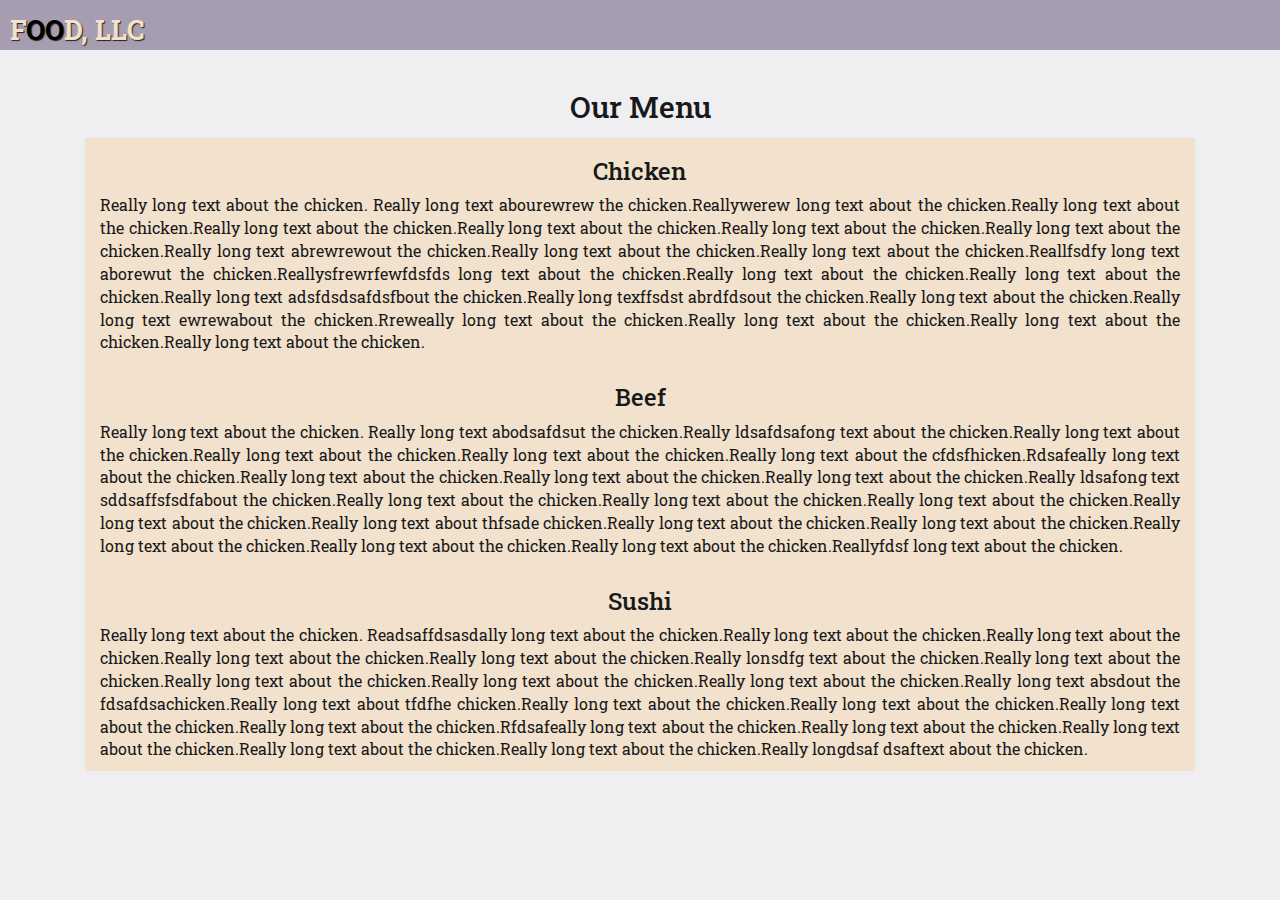
==== module3-solution/index.html @ 75d40cd0 "module3-1" ====
<!doctype html>
<html lang="en">
  <head>
    <meta charset="utf-8">
    <meta http-equiv="X-UA-Compatible" content="IE=edge">
    <meta name="viewport" content="width=device-width, initial-scale=1">
    <link rel="preconnect" href="https://fonts.googleapis.com">
    <link rel="preconnect" href="https://fonts.gstatic.com" crossorigin>
    <link href="https://fonts.googleapis.com/css2?family=Anton&family=Roboto+Slab:wght@100;200;400;500;600;800;900&display=swap" rel="stylesheet">

    <!-- HTML5 shim and Respond.js for IE8 support of HTML5 elements and media queries -->
    <!-- WARNING: Respond.js doesn't work if you view the page via file:// -->
    <!--[if lt IE 9]>
      <script src="https://oss.maxcdn.com/html5shiv/3.7.2/html5shiv.min.js"></script>
      <script src="https://oss.maxcdn.com/respond/1.4.2/respond.min.js"></script>
    <![endif]-->

    <title>Bootstrap Starter Page</title>
    <link rel="stylesheet" href="css/bootstrap.min.css">
    <link rel="stylesheet" href="css/styles.css">
  </head>
<body>

  <header>
    <nav id="header-nav" class="navbar navbar-default">
      <div class="container">
        <div class="navbar-header">
          <div class="navbar-brand">
            <a href="index.html"><h1>F<span>oo</span>d, LLC</h1></a>
          </div>
        </div>

      <button type="button" class="navbar-toggle collapsed visible-xs" data-toggle="collapse" data-target="#collapsable-nav" aria-expanded="false">
            <span class="sr-only">Toggle navigation</span>
            <span class="icon-bar"></span>
            <span class="icon-bar"></span>
            <span class="icon-bar"></span>
          </button>
        </div>
      </div><!-- .container -->

      <div id="collapsable-nav" class="collapse navbar-collapse">
           <ul id="nav-list" class="nav navbar-nav navbar-right visible-xs">
            <li>
              <a href="#h3-chicken">
                <span></span>Chicken</a>
            </li>
            <li>
              <a href="#h3-beef">
                <span></span>Beef</a>
            </li>
            <li>
              <a href="#h3-sushi">
                <span></span>Sushi</a>
            </li>
          </ul><!-- #nav-list -->
        </div><!-- .collapse .navbar-collapse -->
    </nav><!-- #header-nav -->
  </header>

  <div id="heading" class="container">


    <h2 class="text-center">Our Menu</h2>

    <div id="text-tiles" class="row">
      <div class="col-md-12 col-sm-12 col-xs-12">
        <h3 id="h3-chicken">Chicken</h3>
        <p id="p-chicken">Really long text about the chicken. Really long text abourewrew the chicken.Reallywerew long text about the chicken.Really long text about the chicken.Really long text about the chicken.Really long text about the chicken.Really long text about the chicken.Really long text about the chicken.Really long text abrewrewout the chicken.Really long text about the chicken.Really long text about the chicken.Reallfsdfy long text aborewut the chicken.Reallysfrewrfewfdsfds long text about the chicken.Really long text about the chicken.Really long text about the chicken.Really long text adsfdsdsafdsfbout the chicken.Really long texffsdst abrdfdsout the chicken.Really long text about the chicken.Really long text ewrewabout the chicken.Rreweally long text about the chicken.Really long text about the chicken.Really long text about the chicken.Really long text about the chicken. </p>
      </div>
      <div class="col-md-12 col-sm-12 col-xs-12">
        <h3 id="h3-beef">Beef</h3>
        <p id="p-beef">Really long text about the chicken. Really long text abodsafdsut the chicken.Really ldsafdsafong text about the chicken.Really long text about the chicken.Really long text about the chicken.Really long text about the chicken.Really long text about the cfdsfhicken.Rdsafeally long text about the chicken.Really long text about the chicken.Really long text about the chicken.Really long text about the chicken.Really ldsafong text sddsaffsfsdfabout the chicken.Really long text about the chicken.Really long text about the chicken.Really long text about the chicken.Really long text about the chicken.Really long text about thfsade chicken.Really long text about the chicken.Really long text about the chicken.Really long text about the chicken.Really long text about the chicken.Really long text about the chicken.Reallyfdsf long text about the chicken. </p>
      </div>
      <div class="col-md-12 col-sm-12 col-xs-12">
        <h3 id="h3-sushi">Sushi</h3>
        <p id="p-sushi">Really long text about the chicken. Readsaffdsasdally long text about the chicken.Really long text about the chicken.Really long text about the chicken.Really long text about the chicken.Really long text about the chicken.Really lonsdfg text about the chicken.Really long text about the chicken.Really long text about the chicken.Really long text about the chicken.Really long text about the chicken.Really long text absdout the fdsafdsachicken.Really long text about tfdfhe chicken.Really long text about the chicken.Really long text about the chicken.Really long text about the chicken.Really long text about the chicken.Rfdsafeally long text about the chicken.Really long text about the chicken.Really long text about the chicken.Really long text about the chicken.Really long text about the chicken.Really longdsaf dsaftext about the chicken. </p>
      </div>
      
    </div>



  </div>









  <!-- jQuery (Bootstrap JS plugins depend on it) -->
  <script src="js/jquery-1.11.3.min.js"></script>
  <script src="js/bootstrap.min.js"></script>
  <script src="js/script.js"></script>
</body>
</html>
---- module3-solution/css/styles.css ----
body {
  font-size: 16px;
  color: #191919;
  background-color: #efeff2;
  font-family: 'Roboto Slab', serif;
}

/** HEADER **/

#header-nav {
  background-color: #a69eb0;
  border-radius: 0;
  border: 0;
}

.navbar-brand {
  position:absolute;
  left:0;
  top:0;
  padding: 20px 0 0 25px;
}

.navbar-brand h1 { /* Restaurant name */
  color: #f2e2cd;
  font-size: 1.5em;
  text-transform: uppercase;
  font-weight: bold;
  text-shadow: 1px 1px 1px #222;
  margin-top: 0;
  margin-bottom: 0;
  line-height: .75;
}

.navbar-brand h1 span { /* Restaurant sub-name */
  color: #000000;
}

.navbar-brand h1:hover, .navbar-brand h1:focus {
    color: #FFE135;
}

.navbar-brand a:hover, .navbar-brand a:focus {
    text-decoration: none;
}

.navbar-collapse {
  background-color: #dadae3;
}

.navbar-collapse ul li:hover {
  background-color: #FFE135;
}

/** END HEADER **/

/** MAIN CONTENT **/

#text-tiles {
  margin: 15px;

}

#text-tiles h3 {
  text-align: center;
}

#text-tiles p {
  text-align: justify;
}

#text-tiles div {
  background-color: #f2e2cd;
}

/** END MAIN CONTENT **/


/********** Extra small devices only **********/
@media (max-width: 767px) {
  /* Header */
  .navbar-brand {
    padding: 20px 0 0 10px;
  }
}
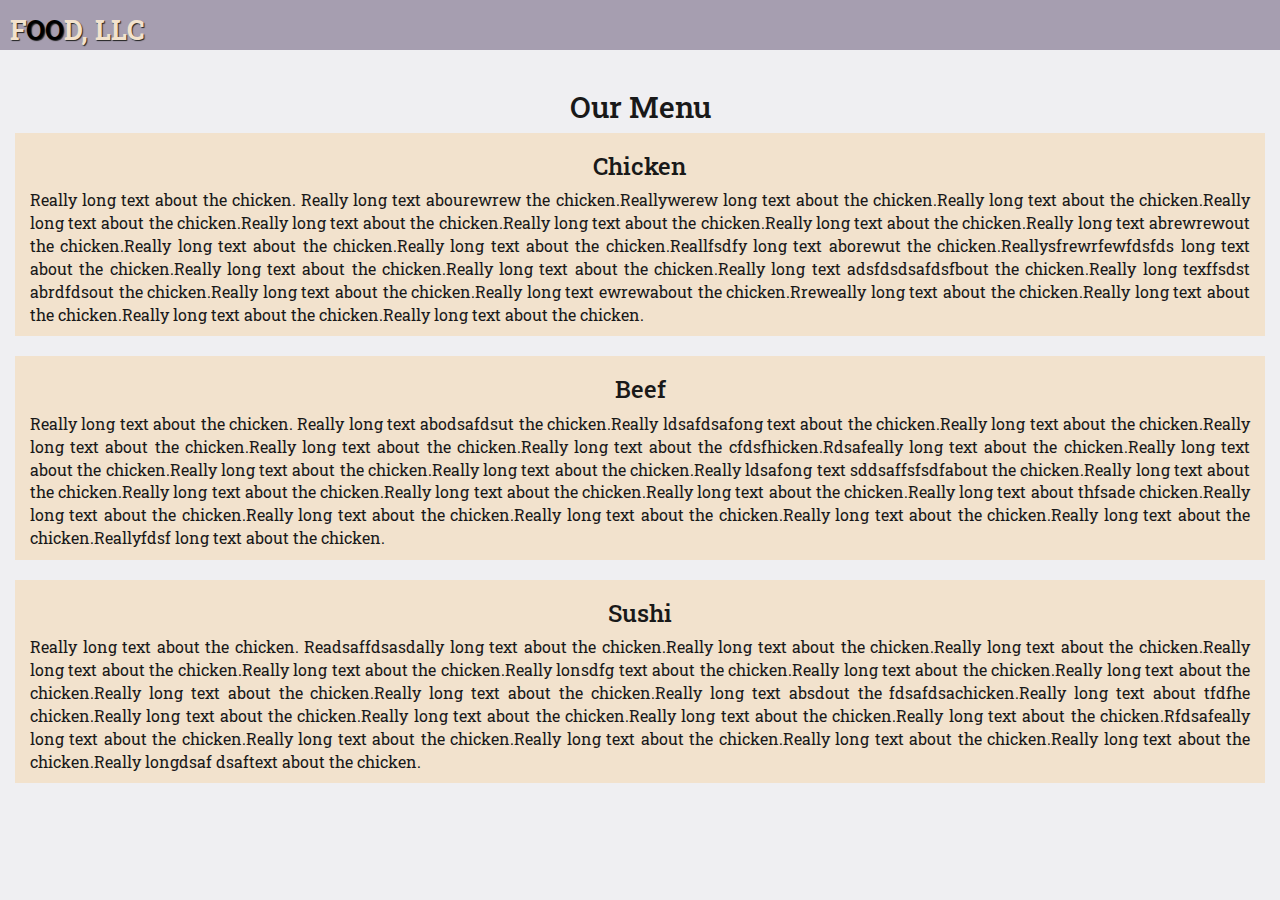
==== commit 99aa0f02: "Html Css" ====
--- a/module3-solution/index.html
+++ b/module3-solution/index.html
@@ -42,23 +42,23 @@
       <div id="collapsable-nav" class="collapse navbar-collapse">
            <ul id="nav-list" class="nav navbar-nav navbar-right visible-xs">
             <li>
-              <a href="#h3-chicken">
-                <span></span>Chicken</a>
+              <a href="#h3-chicken" class="text-center">
+                Chicken</a>
             </li>
             <li>
-              <a href="#h3-beef">
-                <span></span>Beef</a>
+              <a href="#h3-beef" class="text-center">
+                Beef</a>
             </li>
             <li>
-              <a href="#h3-sushi">
-                <span></span>Sushi</a>
+              <a href="#h3-sushi" class="text-center">
+                Sushi</a>
             </li>
           </ul><!-- #nav-list -->
         </div><!-- .collapse .navbar-collapse -->
     </nav><!-- #header-nav -->
   </header>
 
-  <div id="heading" class="container">
+  <div id="main-content" class="container-fluid">
 
 
     <h2 class="text-center">Our Menu</h2>
--- a/module3-solution/css/styles.css
+++ b/module3-solution/css/styles.css
@@ -55,9 +55,8 @@
 
 /** MAIN CONTENT **/
 
-#text-tiles {
-  margin: 15px;
-
+#main-content div {
+  margin: 0;
 }
 
 #text-tiles h3 {
@@ -70,10 +69,11 @@
 
 #text-tiles div {
   background-color: #f2e2cd;
+  margin-bottom: 20px;
+
 }
 
 /** END MAIN CONTENT **/
-
 
 /********** Extra small devices only **********/
 @media (max-width: 767px) {
@@ -81,4 +81,5 @@
   .navbar-brand {
     padding: 20px 0 0 10px;
   }
-}+}
+
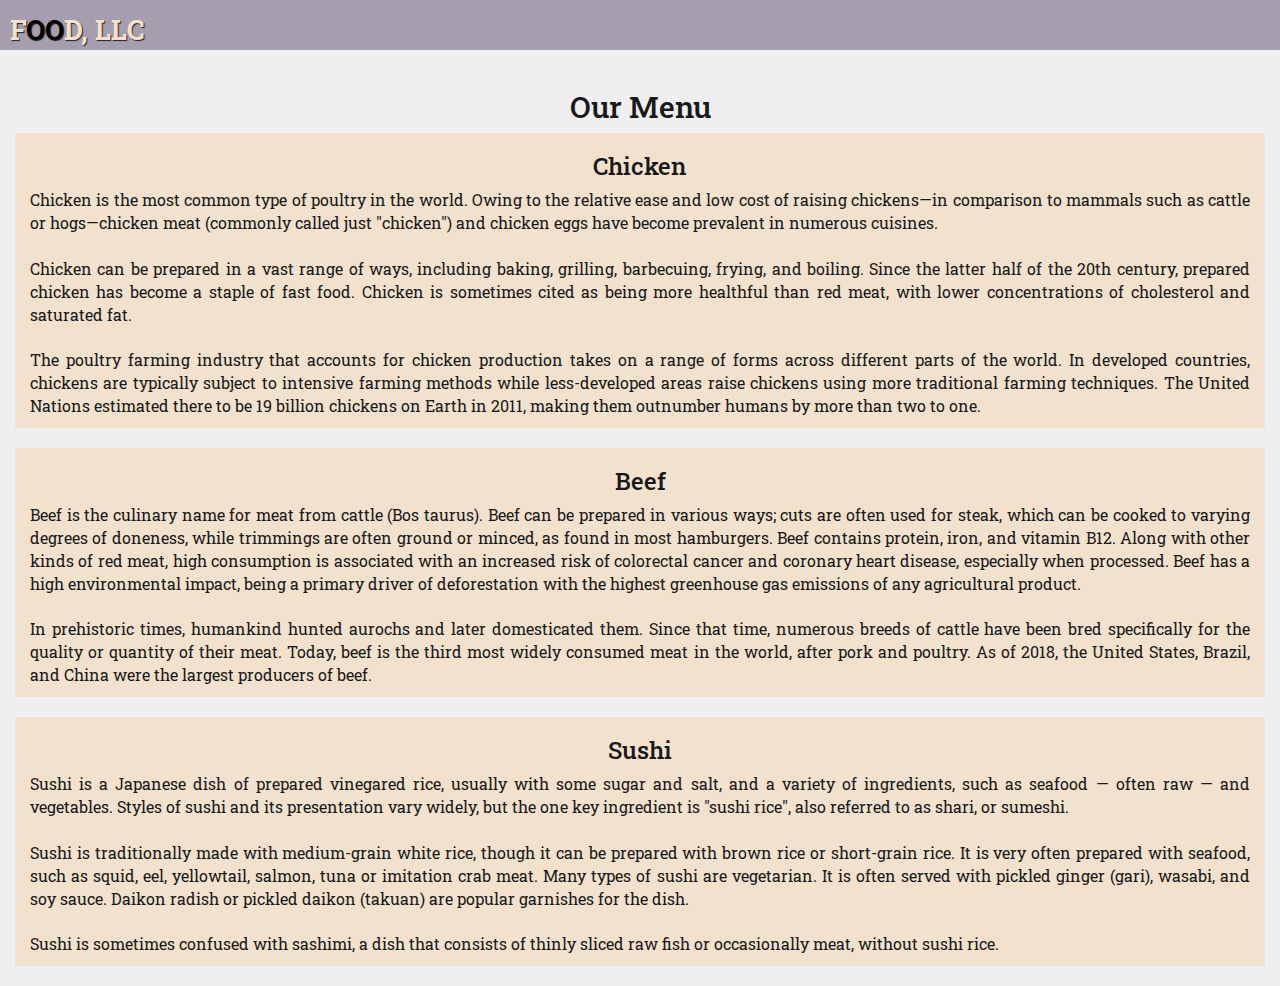
==== commit e9b81bbf: "Text added" ====
--- a/module3-solution/index.html
+++ b/module3-solution/index.html
@@ -66,15 +66,28 @@
     <div id="text-tiles" class="row">
       <div class="col-md-12 col-sm-12 col-xs-12">
         <h3 id="h3-chicken">Chicken</h3>
-        <p id="p-chicken">Really long text about the chicken. Really long text abourewrew the chicken.Reallywerew long text about the chicken.Really long text about the chicken.Really long text about the chicken.Really long text about the chicken.Really long text about the chicken.Really long text about the chicken.Really long text abrewrewout the chicken.Really long text about the chicken.Really long text about the chicken.Reallfsdfy long text aborewut the chicken.Reallysfrewrfewfdsfds long text about the chicken.Really long text about the chicken.Really long text about the chicken.Really long text adsfdsdsafdsfbout the chicken.Really long texffsdst abrdfdsout the chicken.Really long text about the chicken.Really long text ewrewabout the chicken.Rreweally long text about the chicken.Really long text about the chicken.Really long text about the chicken.Really long text about the chicken. </p>
+        <p id="p-chicken">Chicken is the most common type of poultry in the world. Owing to the relative ease and low cost of raising chickens—in comparison to mammals such as cattle or hogs—chicken meat (commonly called just "chicken") and chicken eggs have become prevalent in numerous cuisines.
+        <br><br>
+        Chicken can be prepared in a vast range of ways, including baking, grilling, barbecuing, frying, and boiling. Since the latter half of the 20th century, prepared chicken has become a staple of fast food. Chicken is sometimes cited as being more healthful than red meat, with lower concentrations of cholesterol and saturated fat.
+        <br><br>
+        The poultry farming industry that accounts for chicken production takes on a range of forms across different parts of the world. In developed countries, chickens are typically subject to intensive farming methods while less-developed areas raise chickens using more traditional farming techniques. The United Nations estimated there to be 19 billion chickens on Earth in 2011, making them outnumber humans by more than two to one.
+        </p>
       </div>
       <div class="col-md-12 col-sm-12 col-xs-12">
         <h3 id="h3-beef">Beef</h3>
-        <p id="p-beef">Really long text about the chicken. Really long text abodsafdsut the chicken.Really ldsafdsafong text about the chicken.Really long text about the chicken.Really long text about the chicken.Really long text about the chicken.Really long text about the cfdsfhicken.Rdsafeally long text about the chicken.Really long text about the chicken.Really long text about the chicken.Really long text about the chicken.Really ldsafong text sddsaffsfsdfabout the chicken.Really long text about the chicken.Really long text about the chicken.Really long text about the chicken.Really long text about the chicken.Really long text about thfsade chicken.Really long text about the chicken.Really long text about the chicken.Really long text about the chicken.Really long text about the chicken.Really long text about the chicken.Reallyfdsf long text about the chicken. </p>
+        <p id="p-beef">Beef is the culinary name for meat from cattle (Bos taurus). Beef can be prepared in various ways; cuts are often used for steak, which can be cooked to varying degrees of doneness, while trimmings are often ground or minced, as found in most hamburgers. Beef contains protein, iron, and vitamin B12. Along with other kinds of red meat, high consumption is associated with an increased risk of colorectal cancer and coronary heart disease, especially when processed. Beef has a high environmental impact, being a primary driver of deforestation with the highest greenhouse gas emissions of any agricultural product.
+        <br><br>
+        In prehistoric times, humankind hunted aurochs and later domesticated them. Since that time, numerous breeds of cattle have been bred specifically for the quality or quantity of their meat. Today, beef is the third most widely consumed meat in the world, after pork and poultry. As of 2018, the United States, Brazil, and China were the largest producers of beef.
+        </p>
       </div>
       <div class="col-md-12 col-sm-12 col-xs-12">
         <h3 id="h3-sushi">Sushi</h3>
-        <p id="p-sushi">Really long text about the chicken. Readsaffdsasdally long text about the chicken.Really long text about the chicken.Really long text about the chicken.Really long text about the chicken.Really long text about the chicken.Really lonsdfg text about the chicken.Really long text about the chicken.Really long text about the chicken.Really long text about the chicken.Really long text about the chicken.Really long text absdout the fdsafdsachicken.Really long text about tfdfhe chicken.Really long text about the chicken.Really long text about the chicken.Really long text about the chicken.Really long text about the chicken.Rfdsafeally long text about the chicken.Really long text about the chicken.Really long text about the chicken.Really long text about the chicken.Really long text about the chicken.Really longdsaf dsaftext about the chicken. </p>
+        <p id="p-sushi">Sushi is a Japanese dish of prepared vinegared rice, usually with some sugar and salt, and a variety of ingredients, such as seafood — often raw — and vegetables. Styles of sushi and its presentation vary widely, but the one key ingredient is "sushi rice", also referred to as shari, or sumeshi.
+        <br><br>
+        Sushi is traditionally made with medium-grain white rice, though it can be prepared with brown rice or short-grain rice. It is very often prepared with seafood, such as squid, eel, yellowtail, salmon, tuna or imitation crab meat. Many types of sushi are vegetarian. It is often served with pickled ginger (gari), wasabi, and soy sauce. Daikon radish or pickled daikon (takuan) are popular garnishes for the dish.
+        <br><br>
+        Sushi is sometimes confused with sashimi, a dish that consists of thinly sliced raw fish or occasionally meat, without sushi rice.
+        </p>
       </div>
       
     </div>
--- a/module3-solution/css/styles.css
+++ b/module3-solution/css/styles.css
@@ -67,6 +67,7 @@
   text-align: justify;
 }
 
+
 #text-tiles div {
   background-color: #f2e2cd;
   margin-bottom: 20px;
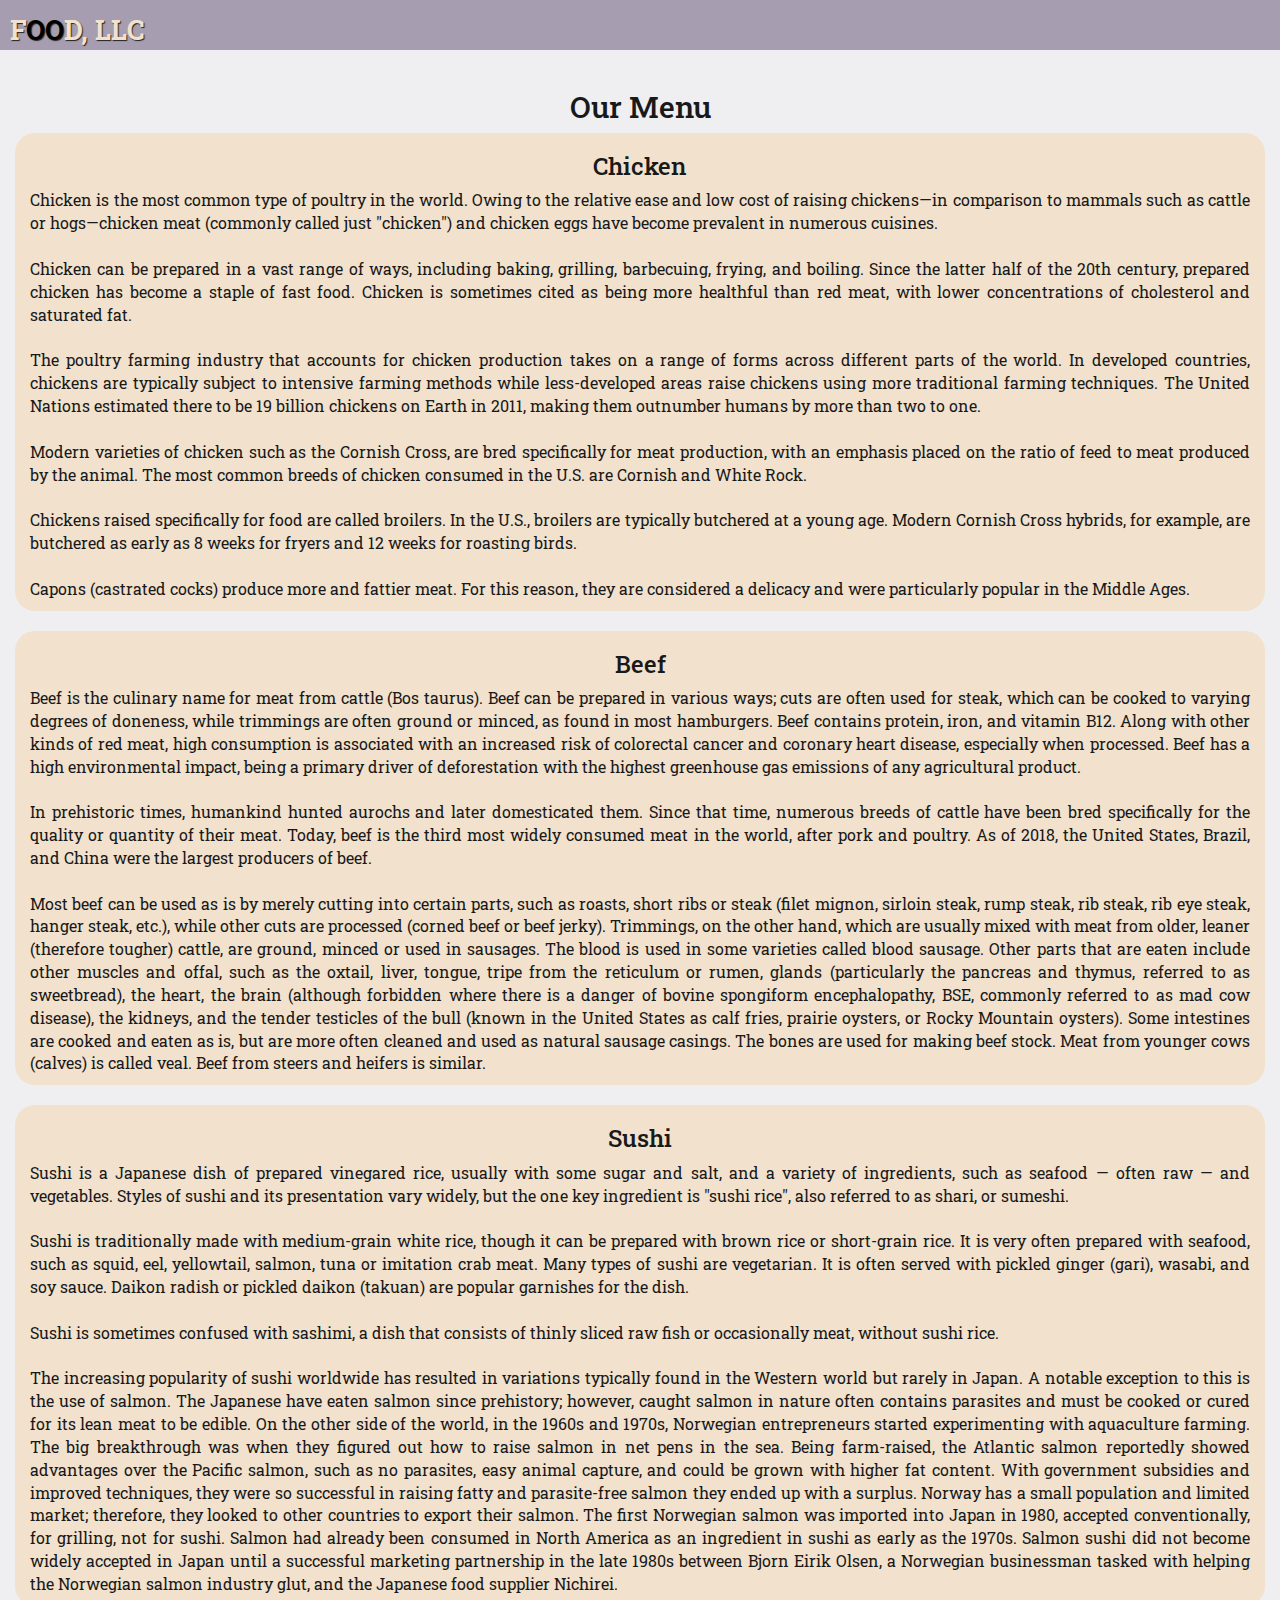
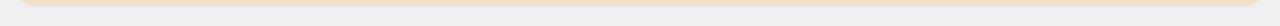
==== commit 282cb97a: "Final" ====
--- a/module3-solution/index.html
+++ b/module3-solution/index.html
@@ -27,8 +27,8 @@
         <div class="navbar-header">
           <div class="navbar-brand">
             <a href="index.html"><h1>F<span>oo</span>d, LLC</h1></a>
-          </div>
-        </div>
+          </div> <!-- navbar-brand -->
+        </div><!-- navbar-header -->
 
       <button type="button" class="navbar-toggle collapsed visible-xs" data-toggle="collapse" data-target="#collapsable-nav" aria-expanded="false">
             <span class="sr-only">Toggle navigation</span>
@@ -36,30 +36,25 @@
             <span class="icon-bar"></span>
             <span class="icon-bar"></span>
           </button>
-        </div>
       </div><!-- .container -->
 
       <div id="collapsable-nav" class="collapse navbar-collapse">
            <ul id="nav-list" class="nav navbar-nav navbar-right visible-xs">
             <li>
-              <a href="#h3-chicken" class="text-center">
-                Chicken</a>
+              <a href="#h3-chicken" class="text-center">Chicken</a>
             </li>
             <li>
-              <a href="#h3-beef" class="text-center">
-                Beef</a>
+              <a href="#h3-beef" class="text-center">Beef</a>
             </li>
             <li>
-              <a href="#h3-sushi" class="text-center">
-                Sushi</a>
+              <a href="#h3-sushi" class="text-center">Sushi</a>
             </li>
           </ul><!-- #nav-list -->
         </div><!-- .collapse .navbar-collapse -->
     </nav><!-- #header-nav -->
-  </header>
-
+  </header> <!-- header -->
+  
   <div id="main-content" class="container-fluid">
-
 
     <h2 class="text-center">Our Menu</h2>
 
@@ -71,15 +66,23 @@
         Chicken can be prepared in a vast range of ways, including baking, grilling, barbecuing, frying, and boiling. Since the latter half of the 20th century, prepared chicken has become a staple of fast food. Chicken is sometimes cited as being more healthful than red meat, with lower concentrations of cholesterol and saturated fat.
         <br><br>
         The poultry farming industry that accounts for chicken production takes on a range of forms across different parts of the world. In developed countries, chickens are typically subject to intensive farming methods while less-developed areas raise chickens using more traditional farming techniques. The United Nations estimated there to be 19 billion chickens on Earth in 2011, making them outnumber humans by more than two to one.
+        <br><br>
+        Modern varieties of chicken such as the Cornish Cross, are bred specifically for meat production, with an emphasis placed on the ratio of feed to meat produced by the animal. The most common breeds of chicken consumed in the U.S. are Cornish and White Rock.
+        <br><br>
+        Chickens raised specifically for food are called broilers. In the U.S., broilers are typically butchered at a young age. Modern Cornish Cross hybrids, for example, are butchered as early as 8 weeks for fryers and 12 weeks for roasting birds.
+        <br><br>
+        Capons (castrated cocks) produce more and fattier meat. For this reason, they are considered a delicacy and were particularly popular in the Middle Ages.
         </p>
-      </div>
+      </div><!-- chicken -->
       <div class="col-md-12 col-sm-12 col-xs-12">
         <h3 id="h3-beef">Beef</h3>
         <p id="p-beef">Beef is the culinary name for meat from cattle (Bos taurus). Beef can be prepared in various ways; cuts are often used for steak, which can be cooked to varying degrees of doneness, while trimmings are often ground or minced, as found in most hamburgers. Beef contains protein, iron, and vitamin B12. Along with other kinds of red meat, high consumption is associated with an increased risk of colorectal cancer and coronary heart disease, especially when processed. Beef has a high environmental impact, being a primary driver of deforestation with the highest greenhouse gas emissions of any agricultural product.
         <br><br>
         In prehistoric times, humankind hunted aurochs and later domesticated them. Since that time, numerous breeds of cattle have been bred specifically for the quality or quantity of their meat. Today, beef is the third most widely consumed meat in the world, after pork and poultry. As of 2018, the United States, Brazil, and China were the largest producers of beef.
+        <br><br>
+        Most beef can be used as is by merely cutting into certain parts, such as roasts, short ribs or steak (filet mignon, sirloin steak, rump steak, rib steak, rib eye steak, hanger steak, etc.), while other cuts are processed (corned beef or beef jerky). Trimmings, on the other hand, which are usually mixed with meat from older, leaner (therefore tougher) cattle, are ground, minced or used in sausages. The blood is used in some varieties called blood sausage. Other parts that are eaten include other muscles and offal, such as the oxtail, liver, tongue, tripe from the reticulum or rumen, glands (particularly the pancreas and thymus, referred to as sweetbread), the heart, the brain (although forbidden where there is a danger of bovine spongiform encephalopathy, BSE, commonly referred to as mad cow disease), the kidneys, and the tender testicles of the bull (known in the United States as calf fries, prairie oysters, or Rocky Mountain oysters). Some intestines are cooked and eaten as is, but are more often cleaned and used as natural sausage casings. The bones are used for making beef stock. Meat from younger cows (calves) is called veal. Beef from steers and heifers is similar.
         </p>
-      </div>
+      </div><!-- beef -->
       <div class="col-md-12 col-sm-12 col-xs-12">
         <h3 id="h3-sushi">Sushi</h3>
         <p id="p-sushi">Sushi is a Japanese dish of prepared vinegared rice, usually with some sugar and salt, and a variety of ingredients, such as seafood — often raw — and vegetables. Styles of sushi and its presentation vary widely, but the one key ingredient is "sushi rice", also referred to as shari, or sumeshi.
@@ -87,22 +90,14 @@
         Sushi is traditionally made with medium-grain white rice, though it can be prepared with brown rice or short-grain rice. It is very often prepared with seafood, such as squid, eel, yellowtail, salmon, tuna or imitation crab meat. Many types of sushi are vegetarian. It is often served with pickled ginger (gari), wasabi, and soy sauce. Daikon radish or pickled daikon (takuan) are popular garnishes for the dish.
         <br><br>
         Sushi is sometimes confused with sashimi, a dish that consists of thinly sliced raw fish or occasionally meat, without sushi rice.
+        <br><br>
+        The increasing popularity of sushi worldwide has resulted in variations typically found in the Western world but rarely in Japan. A notable exception to this is the use of salmon. The Japanese have eaten salmon since prehistory; however, caught salmon in nature often contains parasites and must be cooked or cured for its lean meat to be edible. On the other side of the world, in the 1960s and 1970s, Norwegian entrepreneurs started experimenting with aquaculture farming. The big breakthrough was when they figured out how to raise salmon in net pens in the sea. Being farm-raised, the Atlantic salmon reportedly showed advantages over the Pacific salmon, such as no parasites, easy animal capture, and could be grown with higher fat content. With government subsidies and improved techniques, they were so successful in raising fatty and parasite-free salmon they ended up with a surplus. Norway has a small population and limited market; therefore, they looked to other countries to export their salmon. The first Norwegian salmon was imported into Japan in 1980, accepted conventionally, for grilling, not for sushi. Salmon had already been consumed in North America as an ingredient in sushi as early as the 1970s. Salmon sushi did not become widely accepted in Japan until a successful marketing partnership in the late 1980s between Bjorn Eirik Olsen, a Norwegian businessman tasked with helping the Norwegian salmon industry glut, and the Japanese food supplier Nichirei.
         </p>
-      </div>
+      </div><!-- sushi -->
       
-    </div>
+    </div><!-- #text-tiles -->
 
-
-
-  </div>
-
-
-
-
-
-
-
-
+  </div><!-- container-fluid -->
 
   <!-- jQuery (Bootstrap JS plugins depend on it) -->
   <script src="js/jquery-1.11.3.min.js"></script>
--- a/module3-solution/css/styles.css
+++ b/module3-solution/css/styles.css
@@ -1,9 +1,13 @@
+/** BODY **/
+
 body {
   font-size: 16px;
   color: #191919;
   background-color: #efeff2;
   font-family: 'Roboto Slab', serif;
 }
+
+/** END BODY **/
 
 /** HEADER **/
 
@@ -13,7 +17,7 @@
   border: 0;
 }
 
-.navbar-brand {
+.navbar-brand { /* Restaurant name */
   position:absolute;
   left:0;
   top:0;
@@ -31,23 +35,23 @@
   line-height: .75;
 }
 
-.navbar-brand h1 span { /* Restaurant sub-name */
+.navbar-brand h1 span { /* Restaurant name */
   color: #000000;
 }
 
-.navbar-brand h1:hover, .navbar-brand h1:focus {
+.navbar-brand h1:hover, .navbar-brand h1:focus { /* Restaurant name */
     color: #FFE135;
 }
 
-.navbar-brand a:hover, .navbar-brand a:focus {
+.navbar-brand a:hover, .navbar-brand a:focus { /* Restaurant name */
     text-decoration: none;
 }
 
-.navbar-collapse {
-  background-color: #dadae3;
+.navbar-collapse { /* Menu button */
+  background-color: #dadae3; 
 }
 
-.navbar-collapse ul li:hover {
+.navbar-collapse ul li:hover { /* Menu button */
   background-color: #FFE135;
 }
 
@@ -71,16 +75,8 @@
 #text-tiles div {
   background-color: #f2e2cd;
   margin-bottom: 20px;
+  border-radius: 20px;
 
 }
 
-/** END MAIN CONTENT **/
-
-/********** Extra small devices only **********/
-@media (max-width: 767px) {
-  /* Header */
-  .navbar-brand {
-    padding: 20px 0 0 10px;
-  }
-}
-
+/** END MAIN CONTENT **/